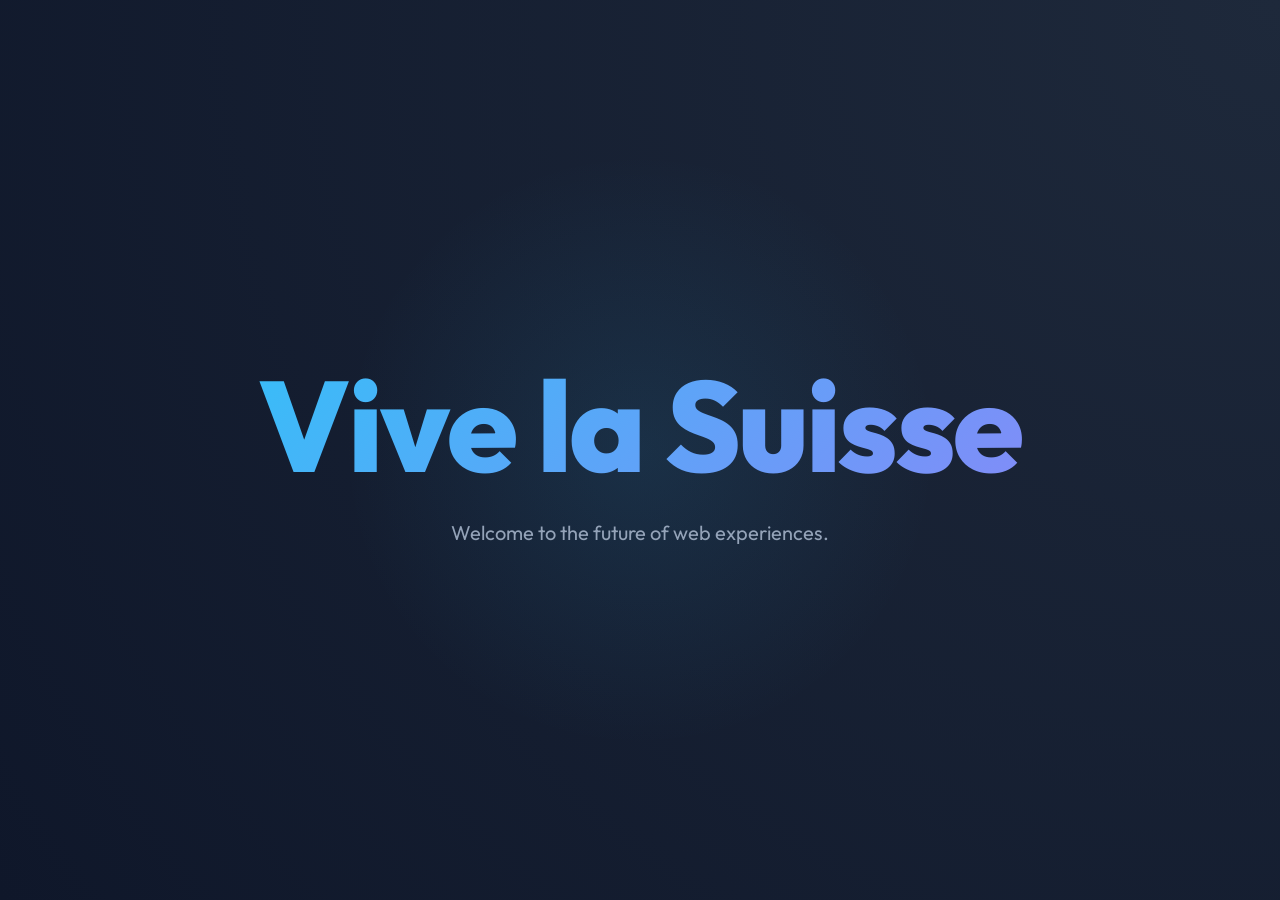
==== docs/index.html @ e3a3741a "Fix" ====
<!DOCTYPE html>
<html lang="en">

<head>
    <meta charset="UTF-8">
    <meta name="viewport" content="width=device-width, initial-scale=1.0">
    <title>Vive la Suisse - Modern Web App</title>
    <meta name="description" content="A premium landing page showcasing modern web design principles.">

    <!-- Preconnect for Fonts -->
    <link rel="preconnect" href="https://fonts.googleapis.com">
    <link rel="preconnect" href="https://fonts.gstatic.com" crossorigin>
    <link href="https://fonts.googleapis.com/css2?family=Outfit:wght@400;700;800&display=swap" rel="stylesheet">

    <!-- Styles -->
    <link rel="stylesheet" href="styles.css">
</head>

<body>

    <div class="container">
        <div class="glow"></div>
        <h1 id="main-title">Vive la Suisse</h1>
        <p class="subtitle">Welcome to the future of web experiences.</p>
    </div>

</body>

</html>
---- docs/styles.css ----
/* Modern CSS Reset & Variables */
:root {
    /* Premium Dark Theme Palette */
    --bg-color: #0f172a;
    --surface-color: #1e293b;
    --text-primary: #f8fafc;
    --text-secondary: #94a3b8;
    --accent-primary: #38bdf8;
    --accent-secondary: #818cf8;

    /* Gradients */
    --bg-gradient: radial-gradient(circle at top right, #1e293b 0%, #0f172a 100%);
    --text-gradient: linear-gradient(135deg, var(--accent-primary), var(--accent-secondary));

    /* Typography */
    --font-main: 'Outfit', sans-serif;
}

*,
*::before,
*::after {
    box-sizing: border-box;
    margin: 0;
    padding: 0;
}

body {
    font-family: var(--font-main);
    background: var(--bg-color);
    background-image: var(--bg-gradient);
    color: var(--text-primary);
    min-height: 100vh;
    display: flex;
    justify-content: center;
    align-items: center;
    overflow: hidden;
    -webkit-font-smoothing: antialiased;
    -moz-osx-font-smoothing: grayscale;
}

/* Main Container */
.container {
    text-align: center;
    padding: 2rem;
    position: relative;
}

/* Background Decoration (Subtle Glow) */
.glow {
    position: absolute;
    top: 50%;
    left: 50%;
    transform: translate(-50%, -50%);
    width: 600px;
    height: 600px;
    background: radial-gradient(circle, rgba(56, 189, 248, 0.1) 0%, transparent 70%);
    border-radius: 50%;
    z-index: -1;
    pointer-events: none;
}

/* Typography Styling */
h1 {
    font-size: clamp(3rem, 10vw, 8rem);
    font-weight: 800;
    letter-spacing: -0.02em;
    line-height: 1.1;
    background: var(--text-gradient);
    -webkit-background-clip: text;
    background-clip: text;
    color: transparent;
    animation: fadeUp 1s cubic-bezier(0.2, 0.8, 0.2, 1) forwards;
    opacity: 0;
    transform: translateY(20px);
}

p.subtitle {
    color: var(--text-secondary);
    margin-top: 1.5rem;
    font-size: clamp(1rem, 2vw, 1.25rem);
    font-weight: 400;
    animation: fadeUp 1s cubic-bezier(0.2, 0.8, 0.2, 1) 0.2s forwards;
    opacity: 0;
    transform: translateY(20px);
}

/* Animations */
@keyframes fadeUp {
    to {
        opacity: 1;
        transform: translateY(0);
    }
}

/* Hover Effect for Interactivity */
h1:hover {
    transform: scale(1.02);
    transition: transform 0.3s ease;
    cursor: default;
}
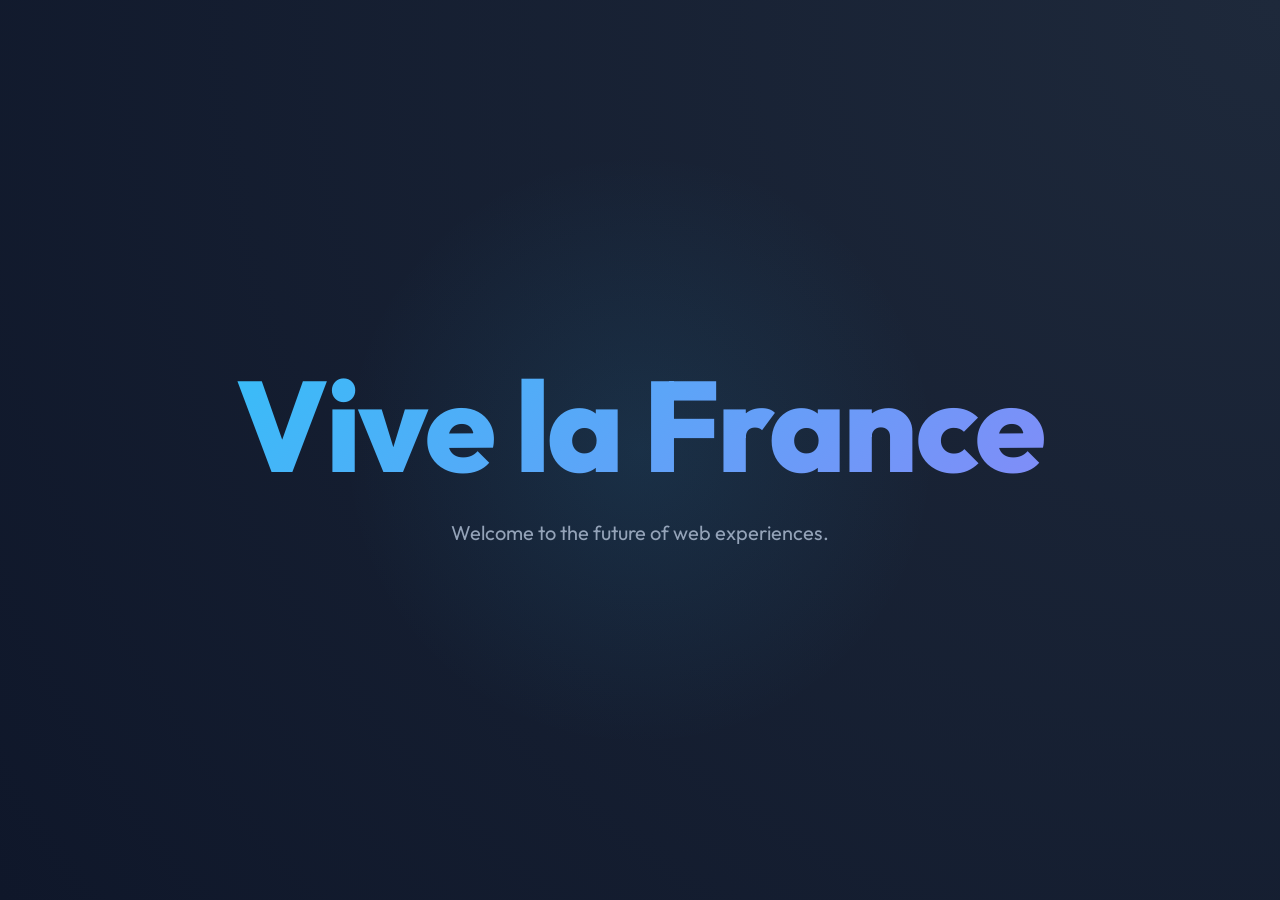
==== commit 88f92ca5: "Test" ====
--- a/docs/index.html
+++ b/docs/index.html
@@ -4,7 +4,7 @@
 <head>
     <meta charset="UTF-8">
     <meta name="viewport" content="width=device-width, initial-scale=1.0">
-    <title>Vive la Suisse - Modern Web App</title>
+    <title>Modern Web App</title>
     <meta name="description" content="A premium landing page showcasing modern web design principles.">
 
     <!-- Preconnect for Fonts -->
@@ -20,7 +20,7 @@
 
     <div class="container">
         <div class="glow"></div>
-        <h1 id="main-title">Vive la Suisse</h1>
+        <h1 id="main-title">Vive la France</h1>
         <p class="subtitle">Welcome to the future of web experiences.</p>
     </div>
 
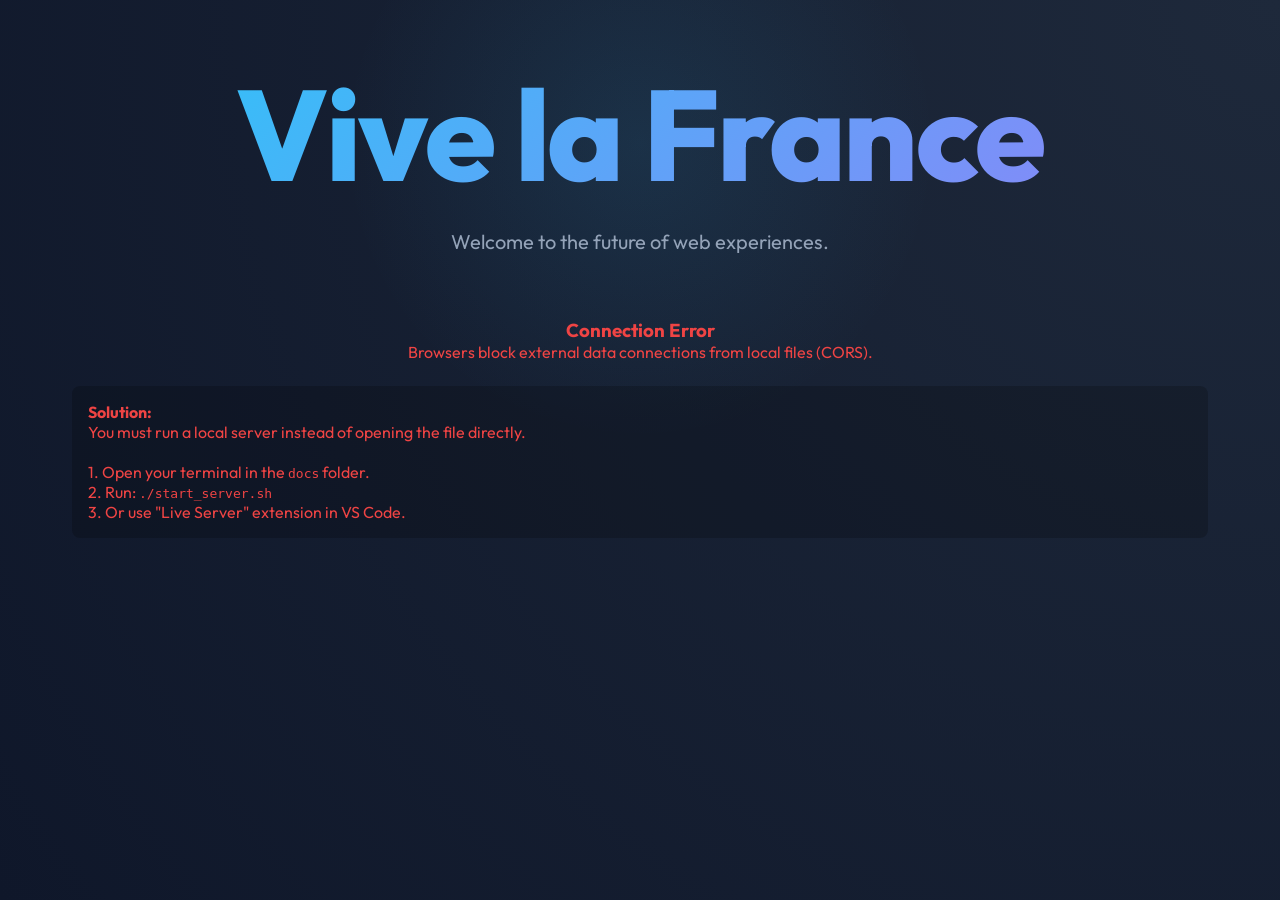
==== commit 118ffae5: "Fix" ====
--- a/docs/index.html
+++ b/docs/index.html
@@ -24,6 +24,14 @@
         <p class="subtitle">Welcome to the future of web experiences.</p>
     </div>
 
+    <!-- Data Display Section -->
+    <div class="data-section">
+        <div id="data-grid" class="grid-container">
+            <!-- Content will be injected by script.js -->
+        </div>
+    </div>
+
+    <script src="script.js"></script>
 </body>
 
 </html>
--- a/docs/styles.css
+++ b/docs/styles.css
@@ -3,6 +3,7 @@
     /* Premium Dark Theme Palette */
     --bg-color: #0f172a;
     --surface-color: #1e293b;
+    --card-bg: rgba(30, 41, 59, 0.7);
     --text-primary: #f8fafc;
     --text-secondary: #94a3b8;
     --accent-primary: #38bdf8;
@@ -31,9 +32,9 @@
     color: var(--text-primary);
     min-height: 100vh;
     display: flex;
-    justify-content: center;
+    flex-direction: column;
     align-items: center;
-    overflow: hidden;
+    overflow-x: hidden;
     -webkit-font-smoothing: antialiased;
     -moz-osx-font-smoothing: grayscale;
 }
@@ -41,8 +42,9 @@
 /* Main Container */
 .container {
     text-align: center;
-    padding: 2rem;
+    padding: 4rem 2rem 2rem;
     position: relative;
+    margin-bottom: 2rem;
 }
 
 /* Background Decoration (Subtle Glow) */
@@ -84,6 +86,79 @@
     transform: translateY(20px);
 }
 
+/* Data Section & Grid */
+.data-section {
+    width: 100%;
+    max-width: 1200px;
+    padding: 0 2rem 4rem;
+    animation: fadeUp 1s cubic-bezier(0.2, 0.8, 0.2, 1) 0.4s forwards;
+    opacity: 0;
+    transform: translateY(20px);
+}
+
+.grid-container {
+    display: grid;
+    grid-template-columns: repeat(auto-fill, minmax(280px, 1fr));
+    gap: 1.5rem;
+}
+
+/* Card Styling */
+.card {
+    background: var(--card-bg);
+    border: 1px solid rgba(255, 255, 255, 0.1);
+    backdrop-filter: blur(10px);
+    border-radius: 16px;
+    padding: 1.5rem;
+    transition: transform 0.3s ease, box-shadow 0.3s ease;
+    animation: fadeUp 0.6s ease forwards;
+    opacity: 0;
+    transform: translateY(20px);
+}
+
+.card:hover {
+    transform: translateY(-5px);
+    box-shadow: 0 10px 30px -10px rgba(56, 189, 248, 0.3);
+    border-color: rgba(56, 189, 248, 0.3);
+}
+
+.card h3 {
+    font-size: 1.25rem;
+    margin-bottom: 0.5rem;
+    color: var(--text-primary);
+}
+
+.card p {
+    color: var(--accent-primary);
+    font-weight: 600;
+    margin-bottom: 1rem;
+}
+
+.card-details {
+    border-top: 1px solid rgba(255, 255, 255, 0.1);
+    padding-top: 1rem;
+    font-size: 0.9rem;
+}
+
+.detail-row {
+    display: flex;
+    justify-content: space-between;
+    margin-bottom: 0.5rem;
+    color: var(--text-secondary);
+}
+
+.loading {
+    grid-column: 1 / -1;
+    text-align: center;
+    color: var(--text-secondary);
+    padding: 2rem;
+}
+
+.error {
+    grid-column: 1 / -1;
+    text-align: center;
+    color: #ef4444;
+}
+
 /* Animations */
 @keyframes fadeUp {
     to {
